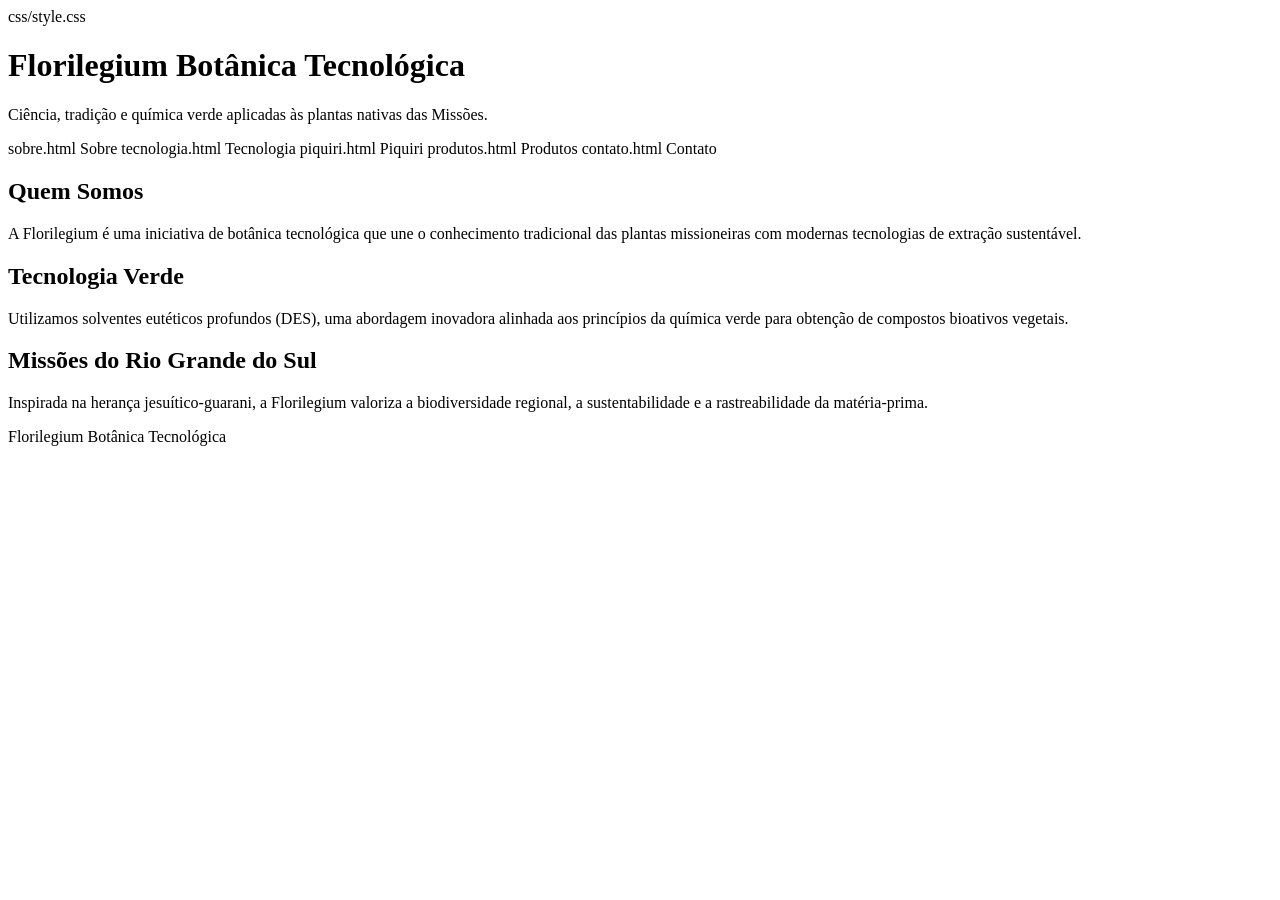
==== index.html @ f7db1595 "Update index.html" ====
<!DOCTYPE html>
<html lang="pt-BR">

<head>
    <meta charset="UTF-8">
    <meta name="viewport" content="width=device-width, initial-scale=1.0">
    <title>Florilegium Botânica Tecnológica</title>

    css/style.css
</head>

<body>

<header>
    <h1>Florilegium Botânica Tecnológica</h1>

    <p>
        Ciência, tradição e química verde aplicadas às plantas nativas das Missões.
    </p>

    <nav>
        sobre.html Sobre</a>
        tecnologia.html Tecnologia</a>
        piquiri.html Piquiri</a>
        produtos.html Produtos</a>
        contato.html Contato</a>
    </nav>
</header>

<section>
    <h2>Quem Somos</h2>

    <p>
        A Florilegium é uma iniciativa de botânica tecnológica que une o conhecimento tradicional das plantas missioneiras com modernas tecnologias de extração sustentável.
    </p>
</section>

<section>
    <h2>Tecnologia Verde</h2>

    <p>
        Utilizamos solventes eutéticos profundos (DES), uma abordagem inovadora alinhada aos princípios da química verde para obtenção de compostos bioativos vegetais.
    </p>
</section>

<section>
    <h2>Missões do Rio Grande do Sul</h2>

    <p>
        Inspirada na herança jesuítico-guarani, a Florilegium valoriza a biodiversidade regional, a sustentabilidade e a rastreabilidade da matéria-prima.
    </p>
</section>

<footer>
    <p>Florilegium Botânica Tecnológica</p>
</footer>

</body>
</html>
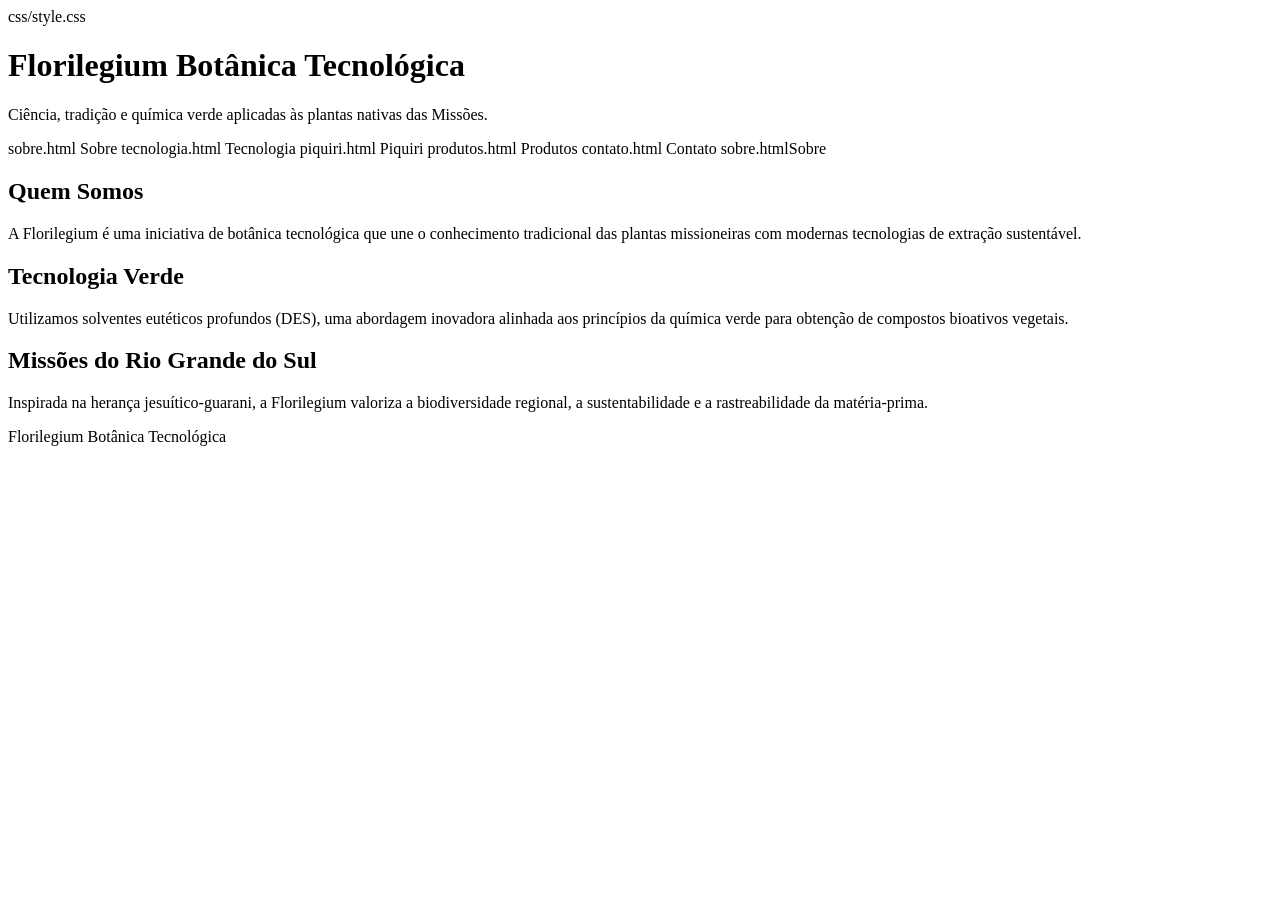
==== commit 43a24e8c: "Update index.html" ====
--- a/index.html
+++ b/index.html
@@ -24,6 +24,7 @@
         piquiri.html Piquiri</a>
         produtos.html Produtos</a>
         contato.html Contato</a>
+        sobre.htmlSobre</a>
     </nav>
 </header>
 
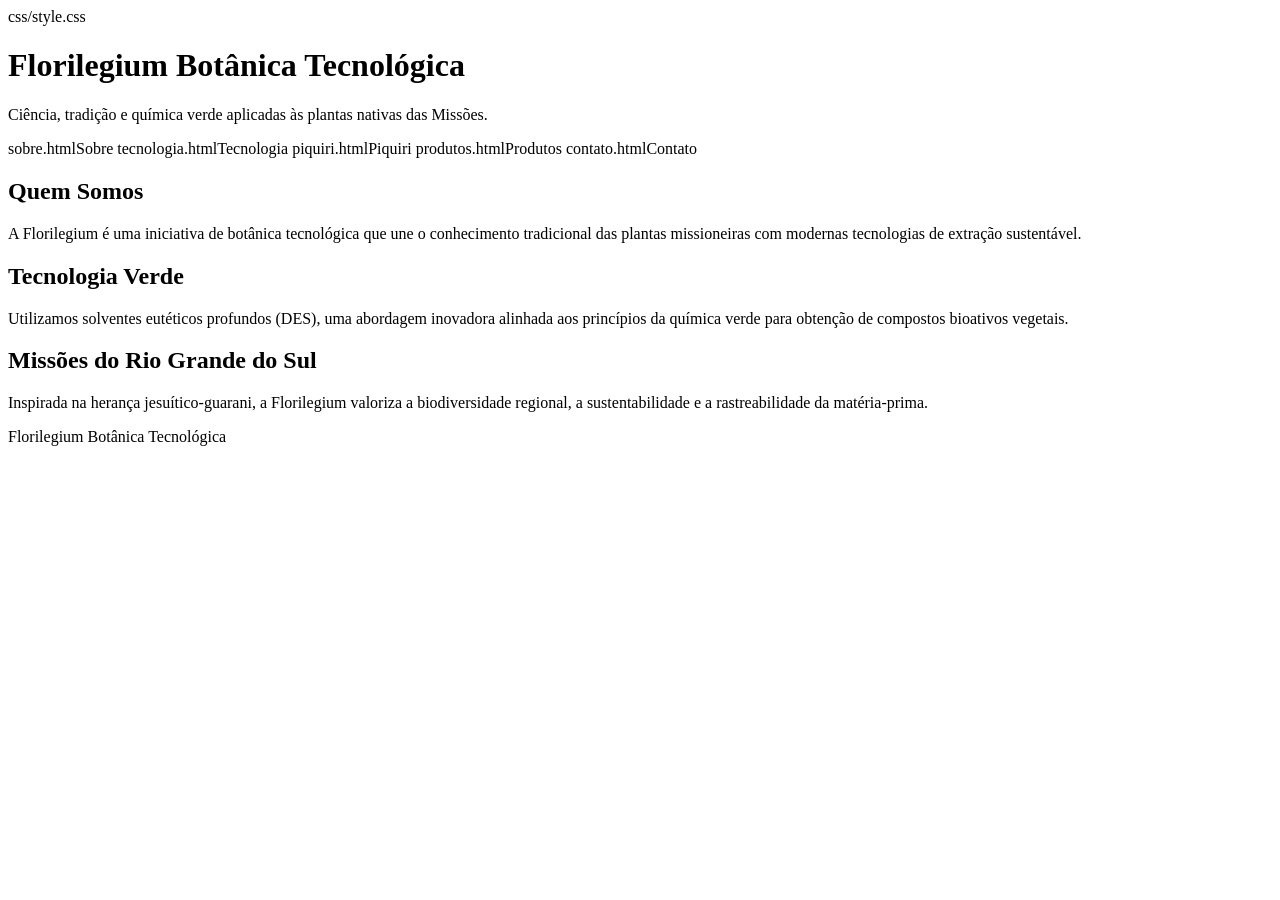
==== commit ff12e1bd: "Primeira versão do site institucional Florilegium" ====
--- a/index.html
+++ b/index.html
@@ -19,12 +19,11 @@
     </p>
 
     <nav>
-        sobre.html Sobre</a>
-        tecnologia.html Tecnologia</a>
-        piquiri.html Piquiri</a>
-        produtos.html Produtos</a>
-        contato.html Contato</a>
         sobre.htmlSobre</a>
+        tecnologia.htmlTecnologia</a>
+        piquiri.htmlPiquiri</a>
+        produtos.htmlProdutos</a>
+        contato.htmlContato</a>
     </nav>
 </header>
 
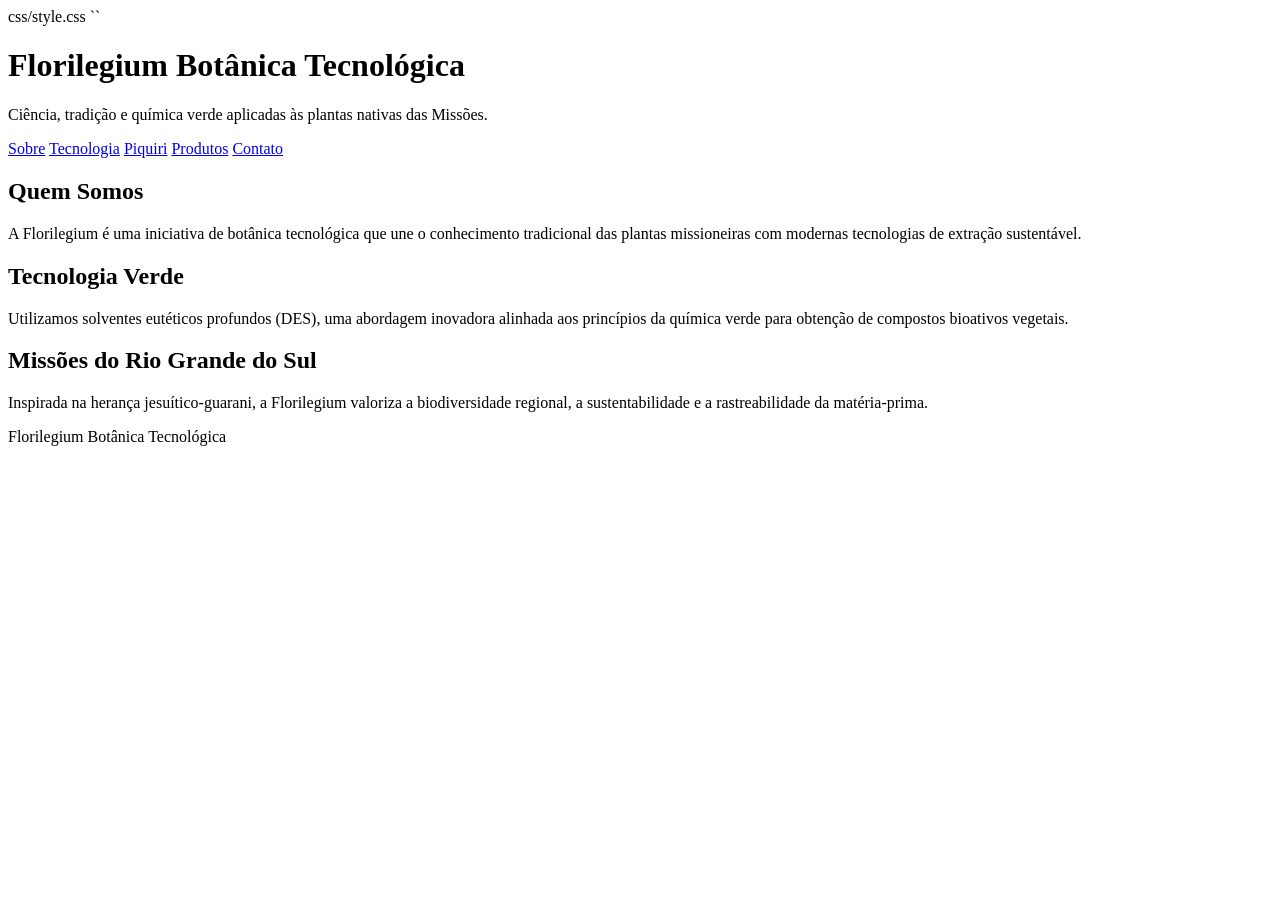
==== commit 8cba027d: "Site institucional Florilegium v1" ====
--- a/index.html
+++ b/index.html
@@ -7,6 +7,7 @@
     <title>Florilegium Botânica Tecnológica</title>
 
     css/style.css
+    ``
 </head>
 
 <body>
@@ -18,13 +19,14 @@
         Ciência, tradição e química verde aplicadas às plantas nativas das Missões.
     </p>
 
-    <nav>
-        sobre.htmlSobre</a>
-        tecnologia.htmlTecnologia</a>
-        piquiri.htmlPiquiri</a>
-        produtos.htmlProdutos</a>
-        contato.htmlContato</a>
-    </nav>
+<nav>
+	<a href="sobre.html">Sobre</a>
+	<a href="tecnologia.html">Tecnologia</a>
+	<a href="piquiri.html">Piquiri</a>
+	<a href="produtos.html">Produtos</a>
+	<a href="contato.html">Contato</a>
+</nav>
+
 </header>
 
 <section>
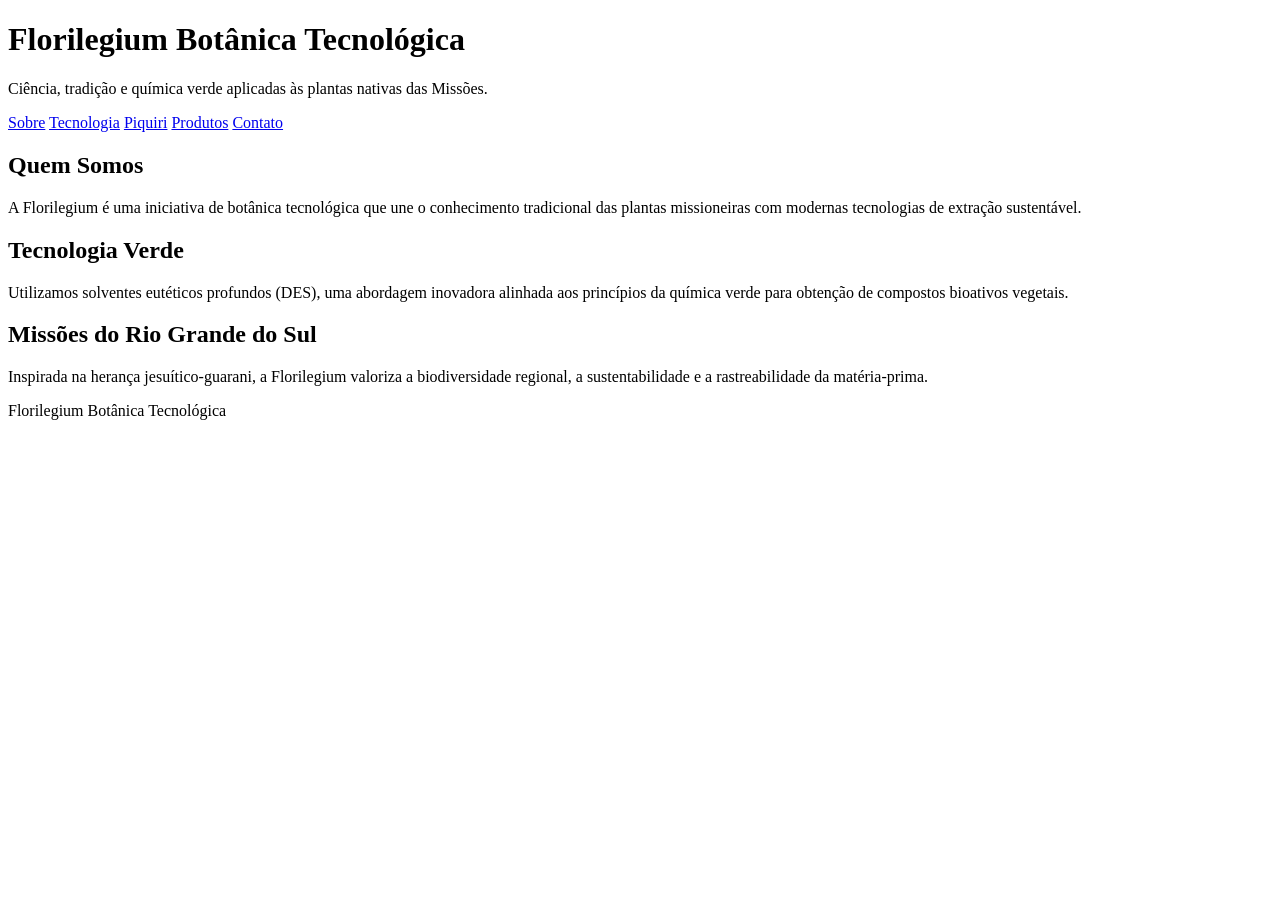
==== commit 8bcee88d: "Correção" ====
--- a/index.html
+++ b/index.html
@@ -6,8 +6,8 @@
     <meta name="viewport" content="width=device-width, initial-scale=1.0">
     <title>Florilegium Botânica Tecnológica</title>
 
-    css/style.css
-    ``
+    <link rel.css
+
 </head>
 
 <body>
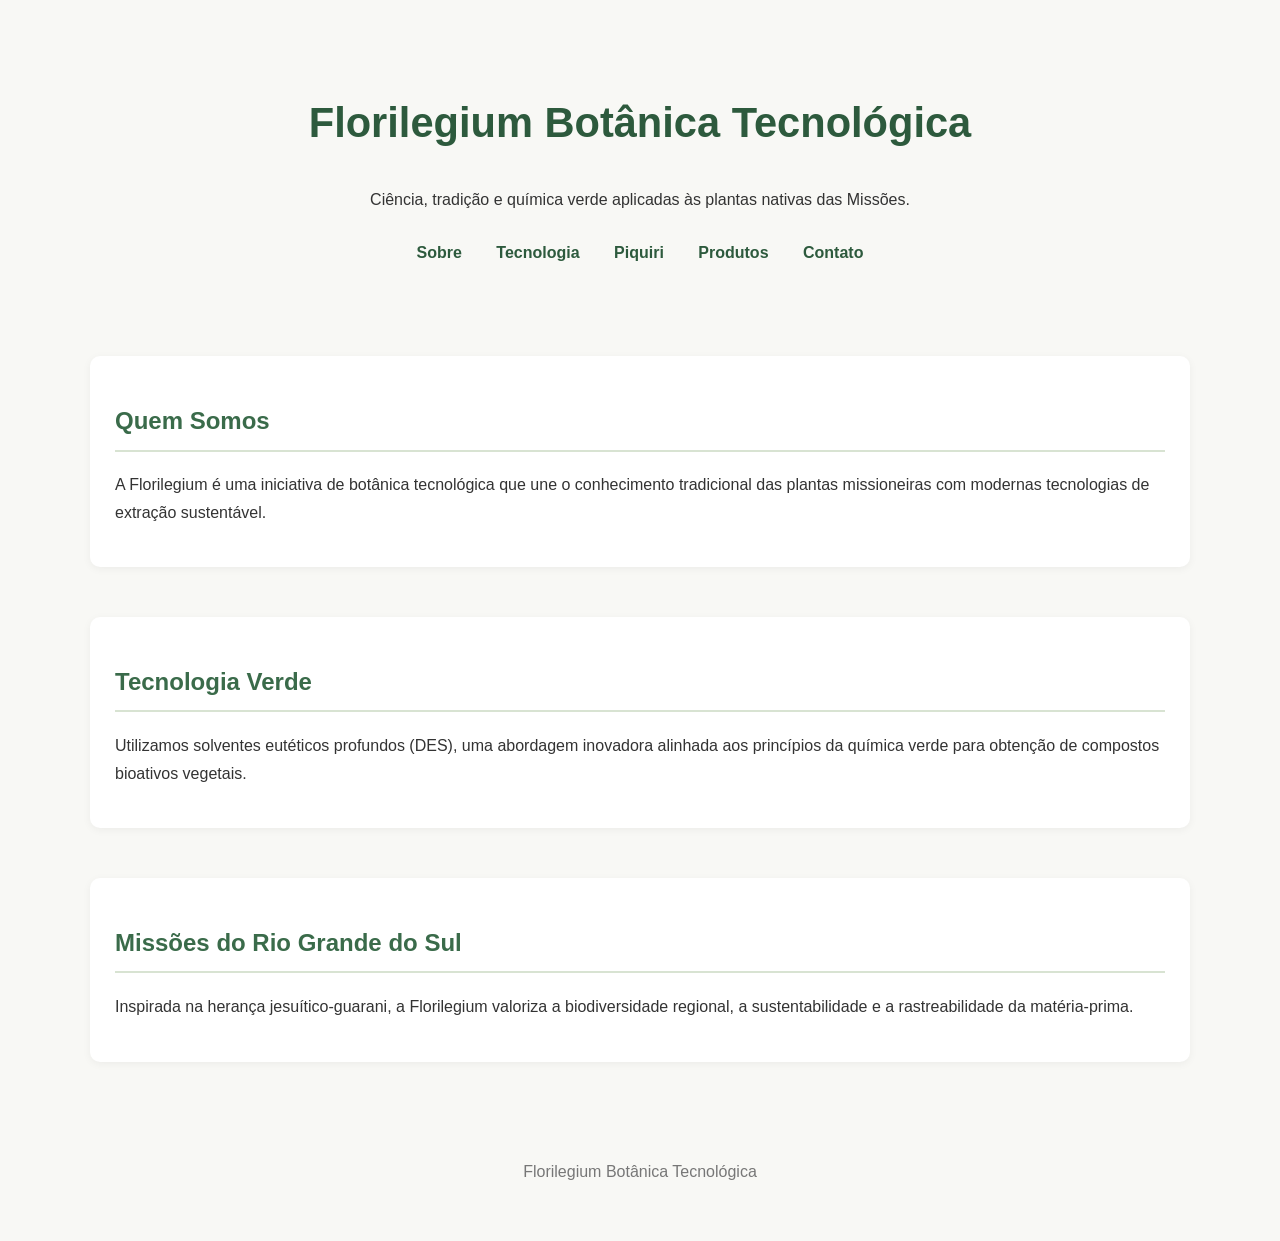
==== commit 875f7f6b: "Correções 2" ====
--- a/index.html
+++ b/index.html
@@ -6,7 +6,7 @@
     <meta name="viewport" content="width=device-width, initial-scale=1.0">
     <title>Florilegium Botânica Tecnológica</title>
 
-    <link rel.css
+    <link rel="stylesheet" href="css/style.css">
 
 </head>
 
--- a/css/style.css
+++ b/css/style.css
@@ -0,0 +1,55 @@
+body {
+    font-family: Arial, Helvetica, sans-serif;
+    max-width: 1100px;
+    margin: auto;
+    padding: 20px;
+    line-height: 1.7;
+    background-color: #f8f8f5;
+    color: #333333;
+}
+
+header {
+    text-align: center;
+    padding: 40px 0;
+}
+
+h1 {
+    color: #2d5a3d;
+    font-size: 2.6rem;
+}
+
+h2 {
+    color: #3a6b4a;
+    border-bottom: 2px solid #d8e3d2;
+    padding-bottom: 8px;
+}
+
+nav {
+    margin-top: 25px;
+}
+
+nav a {
+    margin: 0 15px;
+    text-decoration: none;
+    color: #2d5a3d;
+    font-weight: bold;
+}
+
+nav a:hover {
+    color: #6a8c5a;
+}
+
+section {
+    margin-top: 50px;
+    background: white;
+    padding: 25px;
+    border-radius: 10px;
+    box-shadow: 0 2px 8px rgba(0,0,0,0.05);
+}
+
+footer {
+    margin-top: 60px;
+    text-align: center;
+    color: #777;
+    padding: 20px;
+}
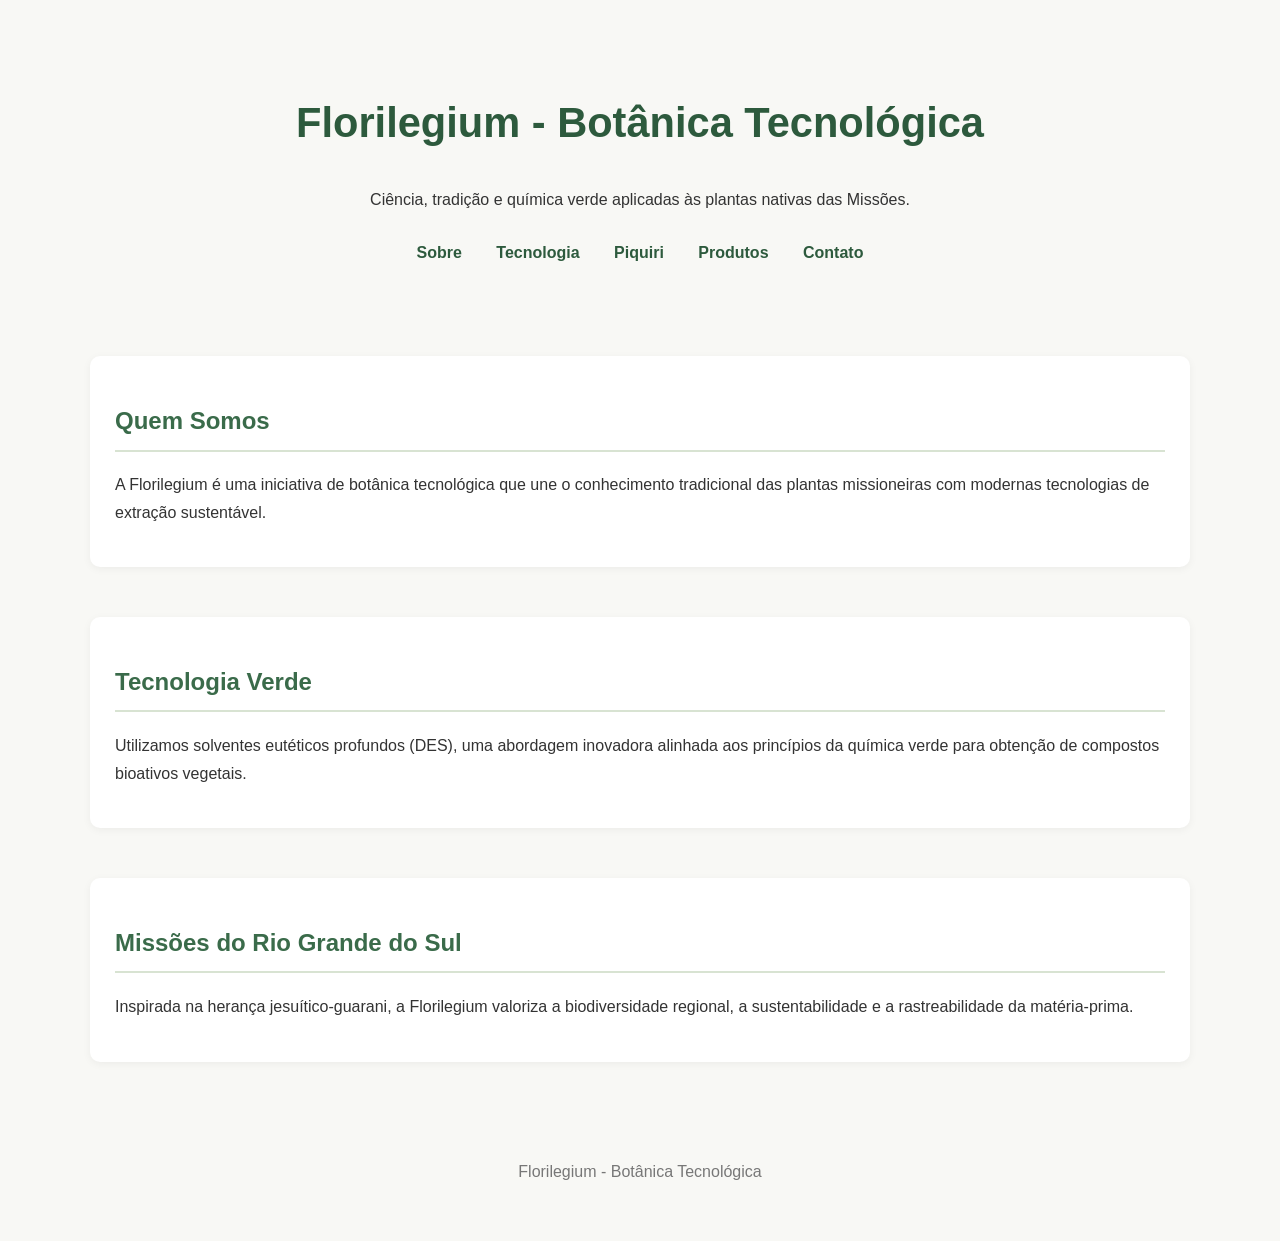
==== commit fca417ee: "Correção 3" ====
--- a/index.html
+++ b/index.html
@@ -4,7 +4,7 @@
 <head>
     <meta charset="UTF-8">
     <meta name="viewport" content="width=device-width, initial-scale=1.0">
-    <title>Florilegium Botânica Tecnológica</title>
+    <title>Florilegium - Botânica Tecnológica</title>
 
     <link rel="stylesheet" href="css/style.css">
 
@@ -13,7 +13,7 @@
 <body>
 
 <header>
-    <h1>Florilegium Botânica Tecnológica</h1>
+    <h1>Florilegium - Botânica Tecnológica</h1>
 
     <p>
         Ciência, tradição e química verde aplicadas às plantas nativas das Missões.
@@ -54,7 +54,7 @@
 </section>
 
 <footer>
-    <p>Florilegium Botânica Tecnológica</p>
+    <p>Florilegium - Botânica Tecnológica</p>
 </footer>
 
 </body>
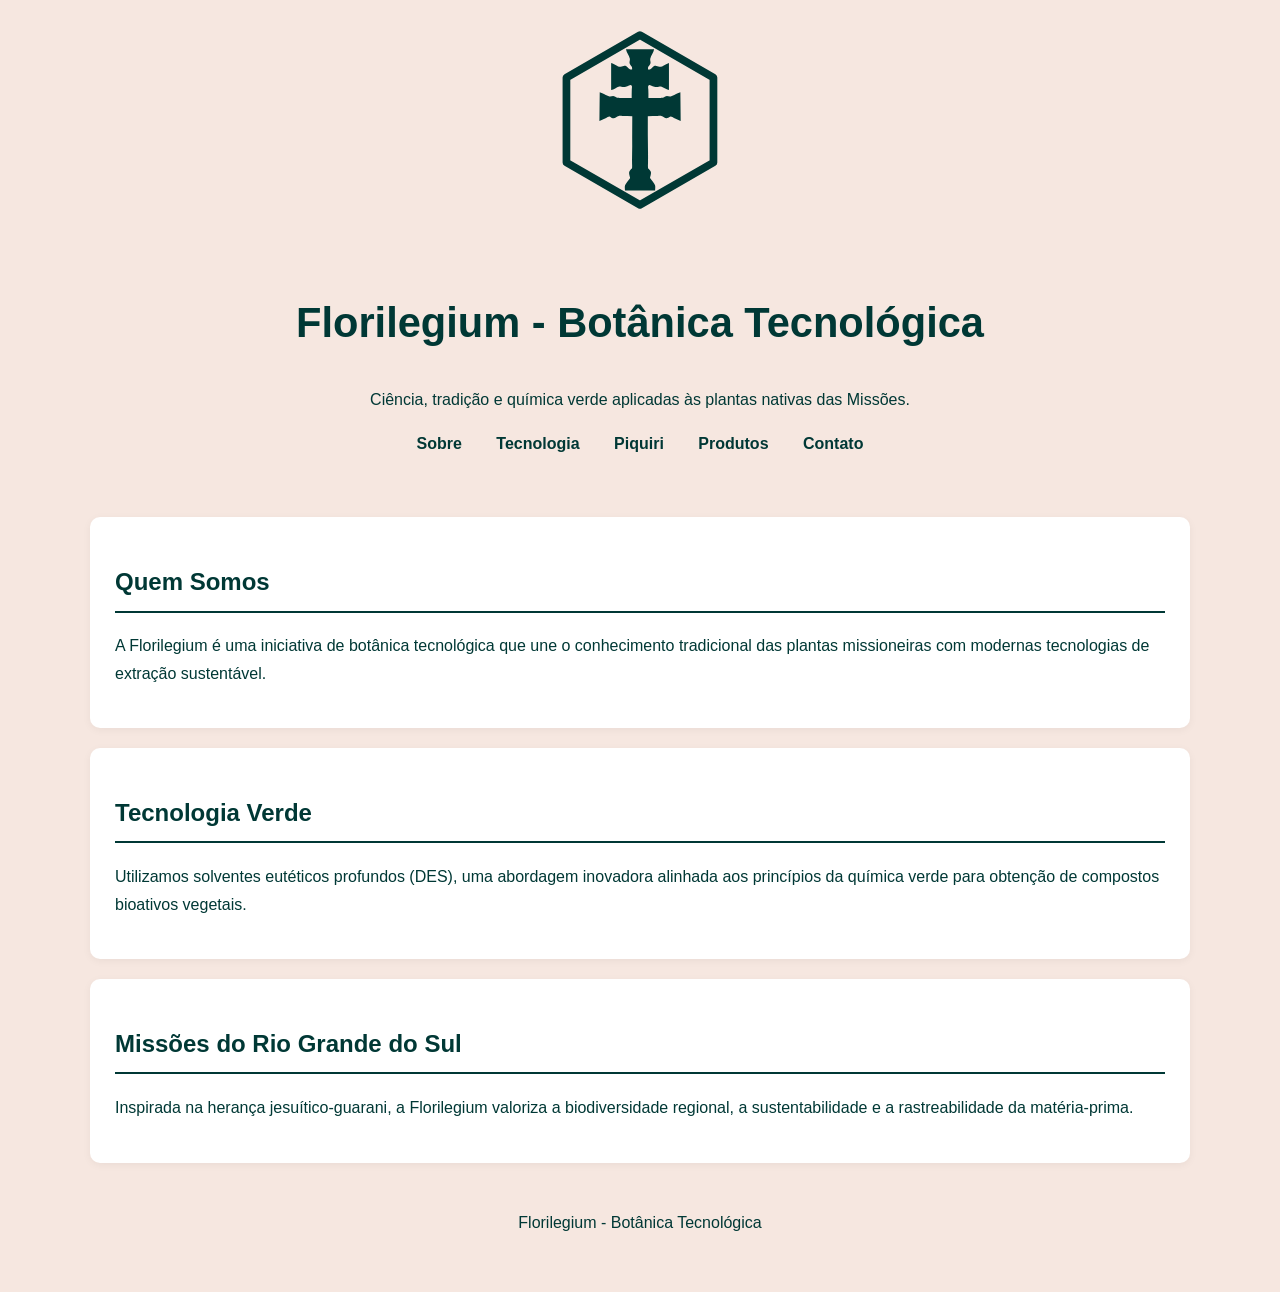
==== commit ffaf48be: "Correções 3" ====
--- a/index.html
+++ b/index.html
@@ -2,6 +2,9 @@
 <html lang="pt-BR">
 
 <head>
+     <img src="imagens/Logo_Florilegium_2.svg" width="300" height="200"
+     alt="Logo Florilegium">
+
     <meta charset="UTF-8">
     <meta name="viewport" content="width=device-width, initial-scale=1.0">
     <title>Florilegium - Botânica Tecnológica</title>
--- a/css/style.css
+++ b/css/style.css
@@ -4,8 +4,8 @@
     margin: auto;
     padding: 20px;
     line-height: 1.7;
-    background-color: #f8f8f5;
-    color: #333333;
+    background-color: #f6e7e0;
+    color: #003835;
 }
 
 header {
@@ -14,33 +14,33 @@
 }
 
 h1 {
-    color: #2d5a3d;
+    color: #003835;
     font-size: 2.6rem;
 }
 
 h2 {
-    color: #3a6b4a;
-    border-bottom: 2px solid #d8e3d2;
+    color: #003835;
+    border-bottom: 2px solid #003835;
     padding-bottom: 8px;
 }
 
 nav {
-    margin-top: 25px;
+    margin-top: 15px;
 }
 
 nav a {
     margin: 0 15px;
     text-decoration: none;
-    color: #2d5a3d;
+    color: #003835;
     font-weight: bold;
 }
 
 nav a:hover {
-    color: #6a8c5a;
+    color: #003835;
 }
 
 section {
-    margin-top: 50px;
+    margin-top: 20px;
     background: white;
     padding: 25px;
     border-radius: 10px;
@@ -48,8 +48,17 @@
 }
 
 footer {
-    margin-top: 60px;
+    margin-top: 10px;
     text-align: center;
-    color: #777;
+    color: #003835;
     padding: 20px;
 }
+
+
+img{
+    display:block;
+    margin:auto auto;
+    border-radius:auto;
+    max-width:100%;
+}
+
